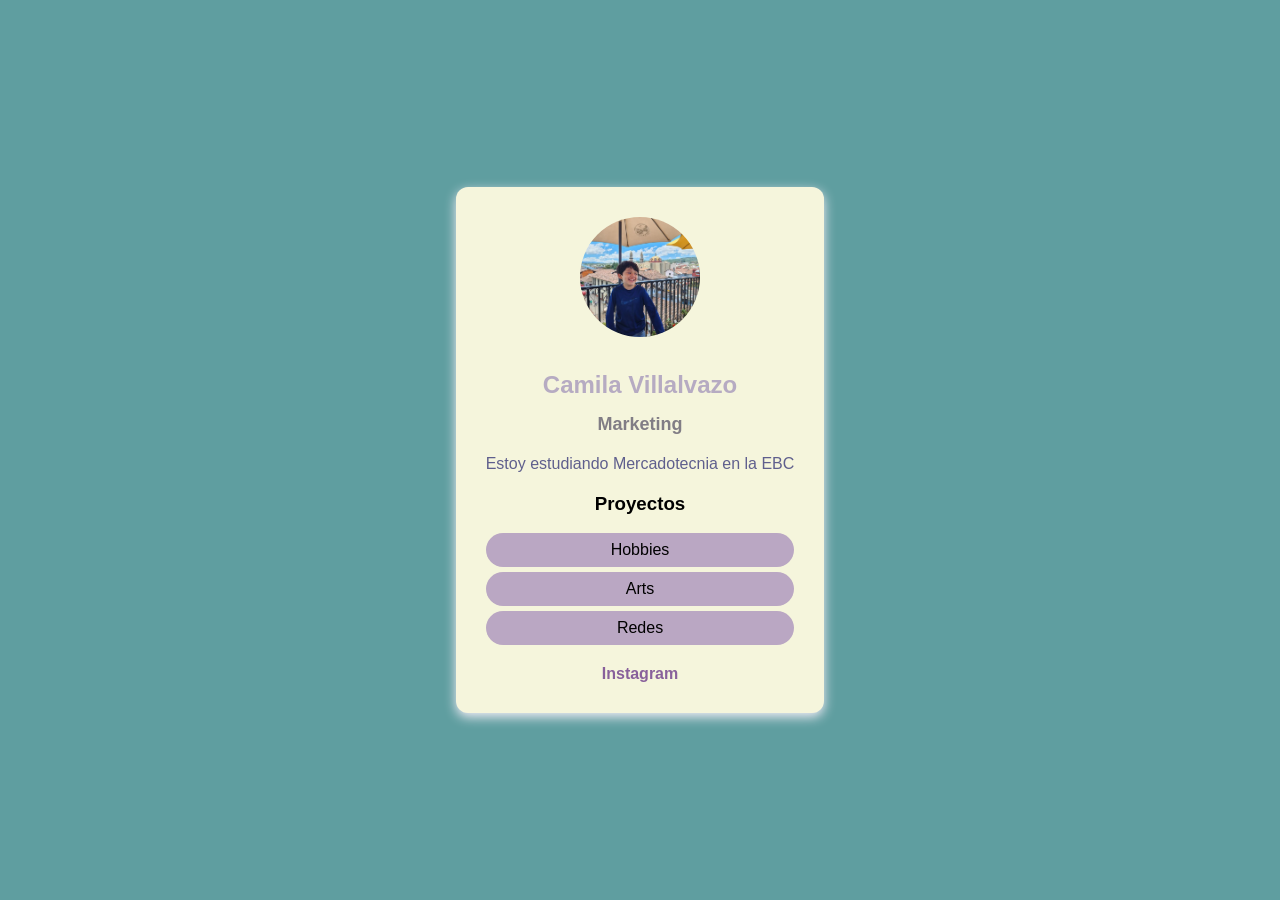
==== E1-camivillalvazo/index.html @ 5a9fb3b8 "Add files via upload" ====
<!--En el HTML voy a darle estructura 
a una aplicación de mi perfil profesional-->

<!--DOCTYPE esta etiqueta indica el tipo de documento-->
<!DOCTYPE html>
<!-- HTML es para iniciar mi documento-->
 <html>
   <!--Head es la etiqueta donde coloco las configuraciones de mi html-->
<head>
   <!--La etiqueta de meta es un metadato, la de UFF-8 es la que permite carácteres especiales-->
<meta charset="UTF-8">
<!--Este metadato de copyright es para tenernlos créditos del contenido-->
<meta name="copyright" content="science">
  <!--la etiqueta link es para enlazar con los archivos externos-->
  <!--aquí estoy enlazando al archivo de los estilos-->
<link rel="stylesheet" href="style.css">
</head>   <!--Hasta aquí viene el head-->

<!--AQUÍ INICIA EL BODY: Es el cuerpo de mi página web, app o sitio web-->


<!DOCTYPE html>
<html>
<head>
<meta charset="UTF-8">
<meta name="copyright" content="science">
<link rel="stylesheet" href="style.css">
</head>

<body>
<div class="card">
       <img src="img/matirolonga.jpg" alt="Foto LIn" width="400" height="200">
    <h1> Camila Villalvazo </h1>
     <h2> Marketing </h2>
     <p> Estoy estudiando Mercadotecnia en la EBC </p>
     <h3> Proyectos</h3>
     <ul> 
     <li> Hobbies </li>
     <li> Arts </li>
        <li> Redes </li>
     </ul>
     <a href="https://www.instagram.com/camvpp/?__pwa=1">Instagram</a>

     
     </div>

</body>
</html>
---- E1-camivillalvazo/style.css ----
body {
background-color: cadetblue;
font-family: Verdana, Geneva, Tahoma, sans-serif;
display: flex;
justify-content: center;
align-items: center;
height: 100vh;
margin: 0;
}

.card {
background-color: beige;
border-radius: 12px;
box-shadow: 0 4px 12px #F4EDF7;
padding: 30px;
max-width: 400px;
text-align:center;
}

.card img {
border-radius: 50%;
width: 120px;
height: 120px;
object-fit: cover;
margin-bottom: 20px;
}


.card h1 {
  font-size: 24px;
  margin: 10px 0;
  color: #b6abc2;
}

.card h2 {
  font-size: 18px;
  color: #817D85;
  margin-bottom: 20px;
}

.card p {
  font-size: 16px;
  color: #5f5f8d;
  margin-bottom: 20px;
}

.card ul {
  list-style: none;
  padding:0;
  margin-bottom: 20px;
}

.card ul li {
  background-color:#baa7c3;
  margin: 5px 0;
  padding:8px;
  border-radius: 20px;
}

.card a {
 text-decoration: none;
 color: #88609b;
 font-weight: bold;
}
---- E1-camivillalvazo/style.css ----
body {
background-color: cadetblue;
font-family: Verdana, Geneva, Tahoma, sans-serif;
display: flex;
justify-content: center;
align-items: center;
height: 100vh;
margin: 0;
}

.card {
background-color: beige;
border-radius: 12px;
box-shadow: 0 4px 12px #F4EDF7;
padding: 30px;
max-width: 400px;
text-align:center;
}

.card img {
border-radius: 50%;
width: 120px;
height: 120px;
object-fit: cover;
margin-bottom: 20px;
}


.card h1 {
  font-size: 24px;
  margin: 10px 0;
  color: #b6abc2;
}

.card h2 {
  font-size: 18px;
  color: #817D85;
  margin-bottom: 20px;
}

.card p {
  font-size: 16px;
  color: #5f5f8d;
  margin-bottom: 20px;
}

.card ul {
  list-style: none;
  padding:0;
  margin-bottom: 20px;
}

.card ul li {
  background-color:#baa7c3;
  margin: 5px 0;
  padding:8px;
  border-radius: 20px;
}

.card a {
 text-decoration: none;
 color: #88609b;
 font-weight: bold;
}
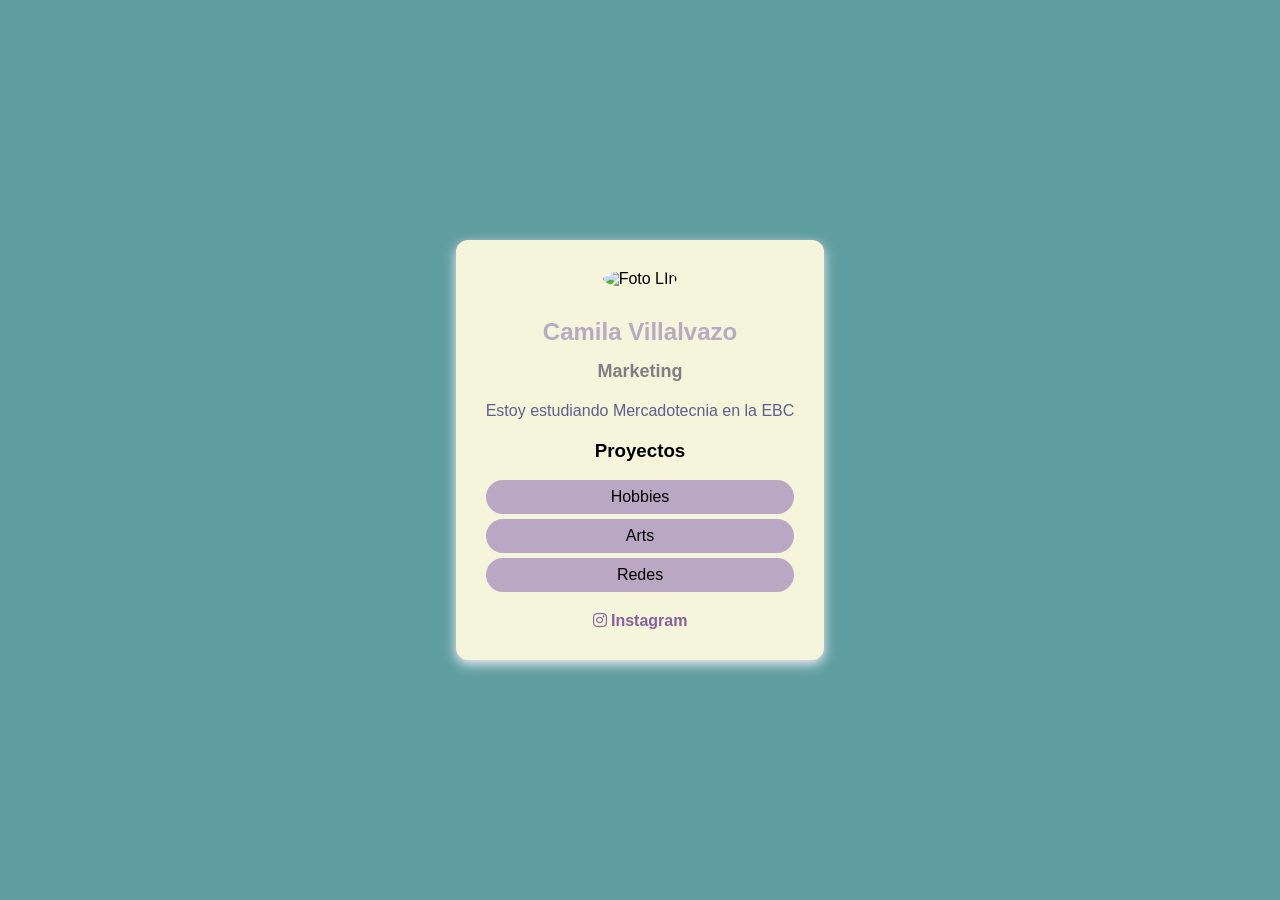
==== commit 7b46a21b: "Actualización del Entregable 1 En el index agregamos los links de favicon y font awesome para lograr" ====
--- a/E1-camivillalvazo/index.html
+++ b/E1-camivillalvazo/index.html
@@ -11,6 +11,11 @@
 <meta charset="UTF-8">
 <!--Este metadato de copyright es para tenernlos créditos del contenido-->
 <meta name="copyright" content="science">
+ <!-- FAVICON -->
+  <link rel="icon" href="IMG/favicon.png" type="image/png">
+
+  <!-- Font Awesome para iconos -->
+  <link rel="stylesheet" href="https://cdnjs.cloudflare.com/ajax/libs/font-awesome/6.5.2/css/all.min.css">
   <!--la etiqueta link es para enlazar con los archivos externos-->
   <!--aquí estoy enlazando al archivo de los estilos-->
 <link rel="stylesheet" href="style.css">
@@ -29,7 +34,7 @@
 
 <body>
 <div class="card">
-       <img src="img/matirolonga.jpg" alt="Foto LIn" width="400" height="200">
+       <img src="img/cami.jpg" alt="Foto LIn" width="400" height="200">
     <h1> Camila Villalvazo </h1>
      <h2> Marketing </h2>
      <p> Estoy estudiando Mercadotecnia en la EBC </p>
@@ -39,10 +44,12 @@
      <li> Arts </li>
         <li> Redes </li>
      </ul>
-     <a href="https://www.instagram.com/camvpp/?__pwa=1">Instagram</a>
+     <a href="https://www.instagram.com/camvpp/?__pwa=1" target="_blank">
+     <i class="fa-brands fa-instagram"></i>
+     Instagram </a>
 
      
-     </div>
+   </div>
 
 </body>
 </html>
--- a/E1-camivillalvazo/style.css
+++ b/E1-camivillalvazo/style.css
@@ -6,6 +6,12 @@
 align-items: center;
 height: 100vh;
 margin: 0;
+}
+
+.card:hover {
+  transform: translateY(-8px);
+
+  box-shadow: 0 10px 25px rgba(141, 122, 183, 0.712);
 }
 
 .card {
--- a/E1-camivillalvazo/style.css
+++ b/E1-camivillalvazo/style.css
@@ -6,6 +6,12 @@
 align-items: center;
 height: 100vh;
 margin: 0;
+}
+
+.card:hover {
+  transform: translateY(-8px);
+
+  box-shadow: 0 10px 25px rgba(141, 122, 183, 0.712);
 }
 
 .card {
